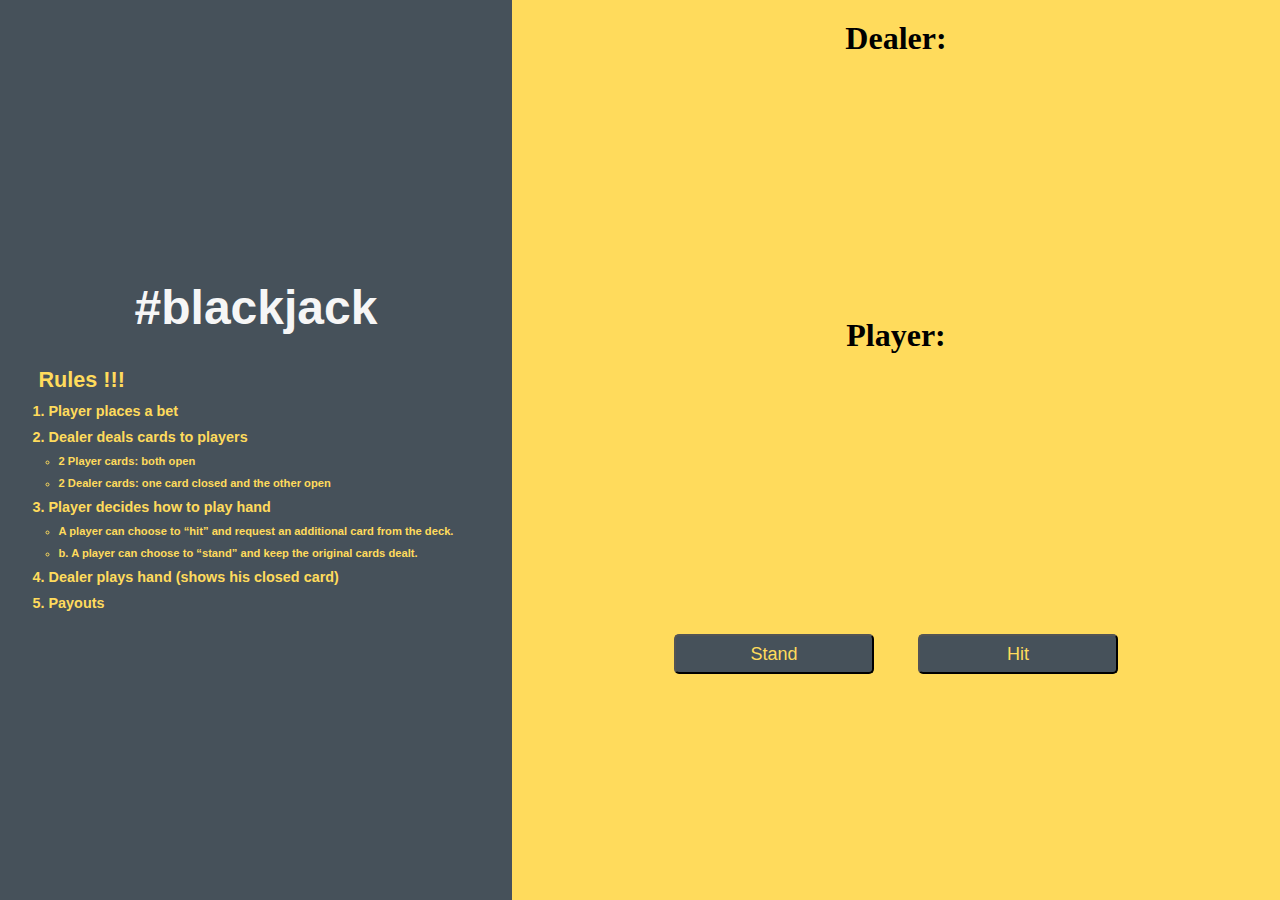
==== index.html @ f8652fcd "step1" ====
<!DOCTYPE html>
<html lang="en">

<head>
    <meta charset="UTF-8">
    <meta http-equiv="X-UA-Compatible" content="IE=edge">
    <meta name="viewport" content="width=device-width, initial-scale=1.0">
    <title>#blackjack</title>
    <link rel="stylesheet" href="./style.css">
    <link rel="stylesheet" href="./cute-alert-master/style.css">
</head>

<body>
    <div class="split left">
        <header class="centered jumbo-text">
            <h1>#blackjack</h1>
            <div class="small-text">
                <h2>Rules !!!</h2>
                <ol>
                    <li>
                        <!-- Rule 1 -->
                        Player places a bet
                    </li>
                    <li>
                        <!-- Rule 2 -->
                        Dealer deals cards to players
                        <ul class="sublist">
                            <li>
                                <!-- sub-rule 1 -->
                                2 Player cards: both open
                            </li>
                            <li> 
                                <!-- sub-rule 2 -->
                                2 Dealer cards: one card closed and the other open
                            </li>
                        </ul>
                    </li>
                    <li>
                        <!-- Rule 3 -->
                        Player decides how to play hand 
                        <ul class="sublist">
                            <li> 
                                <!-- sub-rule 1 -->
                                A player can choose to “hit” and request an additional card from the deck.
                            </li>
                            <li> 
                                <!-- sub-rule 2 -->
                                b. A player can choose to “stand” and keep the original cards dealt.
                            </li>
                        </ul>
                    </li>
                    <li>
                        <!-- Rule 4 -->
                        Dealer plays hand (shows his closed card)

                    </li>
                    <li>
                        <!-- Rule 5 -->
                        Payouts
                    </li>
                </ol>
            </div>
        </header>
        <!--  -->
    </div>
    <!-- <hr> -->
    <div class="split right">
        <div class="board">
            <h1>Dealer:</h1>
            <div id="dealerCards">
                <div id="card1"></div>
                <div id="card2"></div>
            </div>
            <!-- <hr /> -->
            <h1>Player:</h1>
            <div id="playerCards">
                <div id="playerCard1"></div>
                <div id="playerCard2"></div>
                <div id="playerCard3"></div>
                <div id="playerCard4"></div>
            </div>
            <div>
                <button onclick={stand(this)}>Stand</button>
                <button id="deal" onclick={hit(this)}>Hit</button>
            </div>
        </div>
    </div>
    <script src="./cute-alert-master/cute-alert.js"></script>
    <script src="./script.js"></script>
</body>

</html>
---- style.css ----
* {
    margin: 0;
    padding: 0;
    box-sizing: border-box;
}

body {
    min-height: 400px;
    padding: 20px;
    color: #000000;
    font-family: verdana;
}

/* Styling to split the screen */
.split {
    top: 0;
    height: 100%;
    position: fixed;
    overflow-x: hidden;
}

.right {
    right: 0;
    width: 60%;
    background-color: #ffdb5c;
}

.left {
    left: 0;
    width: 40%;
    background-color: #46515a;
}

/* If you want the content centered horizontally and vertically */
.centered {
    display: flex;
    flex-direction: column;
    align-items: center;
    justify-content: center;
    height: 100%;
    gap: 2rem;
  }  

/* Jumbo text for the header Blackjack */
.jumbo-text{
    font-family:sans-serif;
    font-size: 1.5rem;
    font-weight: 700;
    color: #f6f6f6;
}

.small-text{
    font-family:sans-serif;
    font-size: 0.9rem;
    font-weight: 700;
    color: #ffdb5c;
    text-align: left;
}

li{
    margin: 10px;
}

.sublist{
    font-family:sans-serif;
    font-size: 0.7rem;
    font-weight: 700;
    color: #ffdb5c;
    text-align: left;
}

/* Styling for the left side - board */
.board{
    display: flex;
    flex-direction: column;
    justify-content: center;
    align-items: center;
    gap: 10px;
    margin: 20px;
}

/* Styling for the cards */
#dealerCards,
#playerCards {
    font-family:sans-serif;
    min-height: 240px;
}

.card {
    box-sizing: border-box;
    width: 150px;
    height: 214px;
    margin: 10px;
    float: left;
    background-color: white;
    background-image: url('https://www.101computing.net/wp/wp-content/uploads/deck.png');
    background-position-x: 0px;
    background-position-y: center;
    background-repeat: none;
    background-position: middle center;
    border: 1px #555555 solid;
    border-radius: 10px;
    -webkit-box-shadow: 2px 2px 3px 0px #000000;
    box-shadow: 2px 2px 3px 0px #000000;
}


/* Styling for the buttons */
button {
    cursor: pointer;
    width: 200px;
    height: 40px;
    text-align: center;
    margin: 20px;
    border-radius: 5px;
    background-color: #46515a;
    color: #ffdb5c;
    font-size: large;
    font-family: sans-serif;
}
---- cute-alert-master/style.css ----
@import url('https://fonts.googleapis.com/css2?family=Open+Sans:wght@300;400;600;700&display=swap');
@import url('https://fonts.googleapis.com/css2?family=Dosis:wght@800&display=swap');

.alert-wrapper {
  display: flex;
  width: 100%;
  height: 100%;
  align-items: center;
  justify-content: center;
  justify-content: center; /* adjusted to open popup on the right */
  margin: 0px auto;
  padding: 0px auto;
  left: 0 ;
  top: 0;
  overflow: hidden;
  position: fixed;
  background: rgb(0, 0, 0, 0.3);
  z-index: 999999;
}

@keyframes open-frame {
  0% {
    transform: scale(1);
  }
  25% {
    transform: scale(0.95);
  }
  50% {
    transform: scale(0.97);
  }
  75% {
    transform: scale(0.93);
  }
  100% {
    transform: scale(1);
  }
}

.alert-frame {
  background: #fff;
  min-height: 400px;
  width: 300px;
  box-shadow: 5px 5px 10px rgb(0, 0, 0, 0.2);
  border-radius: 10px;
  animation: open-frame 0.3s linear;
  /*margin-right: 7rem;   /* adjusted to open popup on the right */
}

.alert-header {
  display: flex;
  flex-direction: row;
  height: 175px;
  border-top-left-radius: 5px;
  border-top-right-radius: 5px;
}

.alert-img {
  height: 80px;
  position: absolute;
  left: 0;
  right: 0;
  margin-left: auto;
  margin-right: auto;
  /* margin-right: 14rem;  /* adjusted to open popup on the right */
  align-self: center;
}

.alert-close {
  width: 30px;
  height: 30px;
  display: flex;
  align-items: center;
  justify-content: center;
  font-family: 'Dosis', sans-serif;
  font-weight: 700;
  cursor: pointer;
  line-height: 30px;
}

.alert-close-default {
  color: rgb(0, 0, 0, 0.2);
  font-size: 16px;
  transition: color 0.5s;
  margin-left: auto;
  margin-right: 5px;
  margin-top: 5px;
}

.alert-close-circle {
  background: #e4eae7;
  color: #222;
  border-radius: 17.5px;
  margin-top: -15px;
  margin-right: -15px;
  font-size: 12px;
  transition: background 0.5s;
  margin-left: auto;
}

.alert-close-circle:hover {
  background: #fff;
}

.alert-close:hover {
  color: rgb(0, 0, 0, 0.5);
}

.alert-body {
  padding: 30px 30px;
  display: flex;
  flex-direction: column;
  text-align: center;
}

.alert-title {
  font-size: 18px !important;
  font-family: 'Open Sans', sans-serif;
  font-weight: 700;
  font-size: 15px;
  margin-bottom: 35px;
  color: #222;
  align-self: center;
}

.alert-message {
  font-size: 15px !important;
  color: #666;
  font-family: 'Open Sans', sans-serif;
  font-weight: 400;
  font-size: 15px;
  text-align: center;
  margin-bottom: 35px;
  line-height: 1.6;
  align-self: center;
}

.alert-button {
  min-width: 140px;
  height: 35px;
  border-radius: 20px;
  font-family: 'Open Sans', sans-serif;
  font-weight: 400;
  font-size: 15px;
  color: white;
  border: none;
  cursor: pointer;
  transition: background 0.5s;
  padding: 0 15px;
  align-self: center;
  display: inline-flex;
  align-items: center;
  justify-content: center;
}

.alert-button:focus {
  outline: 0;
}

.question-buttons {
  display: flex;
  flex-direction: row;
  justify-content: center;
}

.confirm-button {
  min-width: 100px;
  height: 35px;
  border-radius: 20px;
  font-family: 'Open Sans', sans-serif;
  font-weight: 400;
  font-size: 15px;
  color: white;
  border: none;
  cursor: pointer;
  transition: background 0.5s;
  padding: 0 15px;
  margin-right: 10px;
  display: inline-flex;
  align-items: center;
  justify-content: center;
}

.confirm-button:focus {
  outline: 0;
}

.cancel-button {
  min-width: 100px;
  height: 35px;
  border-radius: 20px;
  font-family: 'Open Sans', sans-serif;
  font-weight: 400;
  font-size: 15px;
  color: white;
  border: none;
  cursor: pointer;
  padding: 0;
  line-height: 1.6;
  transition: background 0.5s;
  padding: 0 15px;
  display: inline-flex;
  align-items: center;
  justify-content: center;
}

.cancel-button:focus {
  outline: 0;
}

@keyframes open-toast {
  0% {
    transform: scaleX(1) scaleY(1);
  }
  20%,
  45% {
    transform: scaleX(1.35) scaleY(0.1);
  }
  65% {
    transform: scaleX(0.8) scaleY(1.7);
  }
  80% {
    transform: scaleX(0.6) scaleY(0.85);
  }
  100% {
    transform: scaleX(1) scaleY(1);
  }
}

.toast-container {
  display: flex;
  flex-direction: column;
  top: 15px;
  right: 15px;
  position: fixed;
  z-index: 999999;
}

.toast-content {
  overflow: hidden;
  border-radius: 5px;
  box-shadow: 0 0 20px rgb(0, 0, 0, 0.2);
  animation: open-toast 0.3s linear;
}

.toast-content + .toast-content {
  margin-top: 10px;
}

.toast-frame {
  padding: 5px 15px;
  display: flex;
  min-width: 100px;
  height: 70px;
  border-top-left-radius: 10px;
  border-top-right-radius: 10px;
  align-items: center;
  flex-wrap: wrap;
}

.toast-body-img {
  height: 40px;
}

.toast-body {
  display: flex;
  align-items: center;
  width: 100%;
}

.toast-body-content {
  display: flex;
  flex-direction: column;
  width: 100%;
}

.toast-title {
  font-size: 16px !important;
  font-family: 'Open Sans', sans-serif;
  font-weight: bold;
  font-size: 15px;
  color: #fff;
  margin-left: 15px;
}

.toast-message {
  font-size: 13px !important;
  font-family: 'Open Sans', sans-serif;
  font-weight: 600;
  font-size: 15px;
  color: #fff;
  margin-left: 15px;
}

.toast-close {
  color: rgb(0, 0, 0, 0.2);
  font-family: 'Dosis', sans-serif;
  font-weight: 700;
  font-size: 16px;
  cursor: pointer;
  transition: color 0.5s;
  margin-left: 25px;
}

@keyframes timer {
  0% {
    width: 100%;
  }
  25% {
    width: 75%;
  }
  50% {
    width: 50%;
  }
  75% {
    width: 25%;
  }
  100% {
    width: 1%;
  }
}

.toast-timer {
  width: 1%;
  height: 5px;
}

.toast-close:hover {
  color: rgb(0, 0, 0, 0.5);
}

.error-bg {
  background: #d85261;
}

.success-bg {
  background: #2dd284;
}

.warning-bg {
  background: #fada5e;
}

.question-bg {
  background: #779ecb;
}

.error-btn:hover {
  background: #e5a4b4;
}

.success-btn:hover {
  background: #6edaa4;
}

.warning-btn:hover {
  background: #fcecae;
}

.info-btn:hover {
  background: #c3e6fb;
}

.question-btn:hover {
  background: #bacee4;
}

.error-timer {
  background: #e5a4b4;
}

.success-timer {
  background: #6edaa4;
}

.warning-timer {
  background: #fcecae;
}

.info-timer {
  background: #c3e6fb;
}

.info-bg {
  background: #88cef7;
}
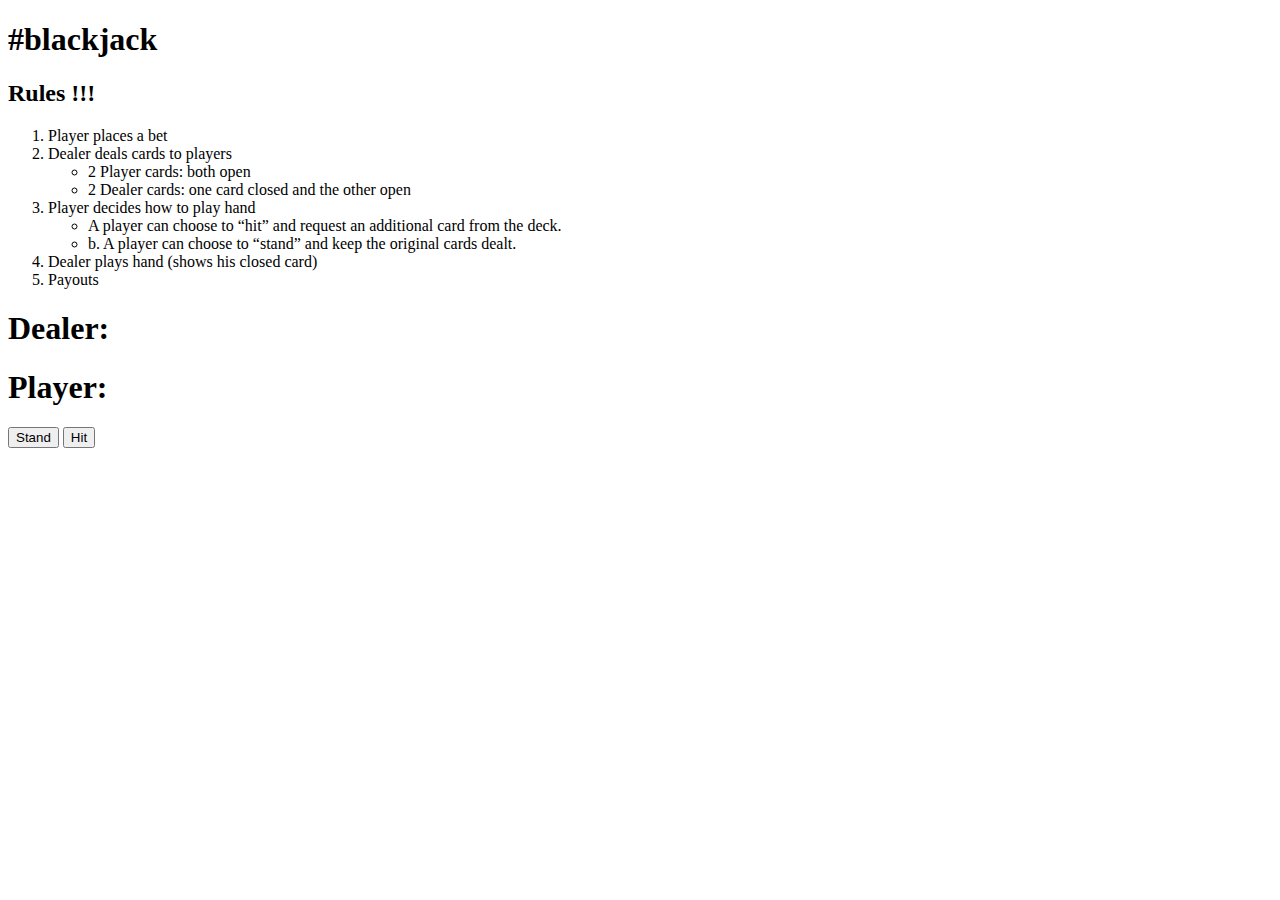
==== commit 0fd0ea97: "Create index.html" ====
--- a/index.html
+++ b/index.html
@@ -85,8 +85,8 @@
             </div>
         </div>
     </div>
-    <script src="./cute-alert-master/cute-alert.js"></script>
-    <script src="./script.js"></script>
+    <script src="./checkpoint-blackjack-game-template/cute-alert-master/cute-alert.js"></script>
+    <script src="./checkpoint-blackjack-game-template/script.js"></script>
 </body>
 
-</html>+</html>
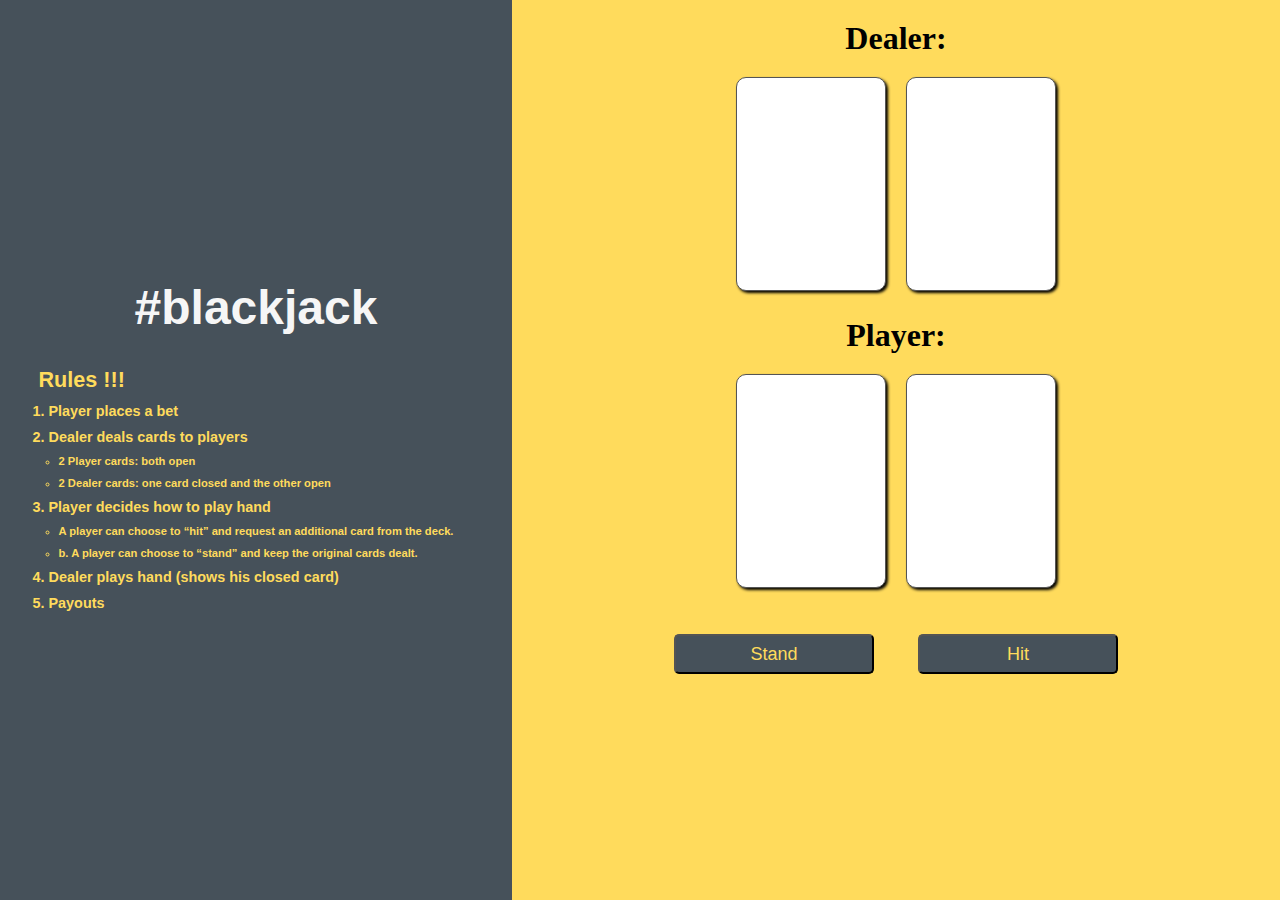
==== commit 58975b88: "Update index.html" ====
--- a/index.html
+++ b/index.html
@@ -6,8 +6,8 @@
     <meta http-equiv="X-UA-Compatible" content="IE=edge">
     <meta name="viewport" content="width=device-width, initial-scale=1.0">
     <title>#blackjack</title>
-    <link rel="stylesheet" href="./style.css">
-    <link rel="stylesheet" href="./cute-alert-master/style.css">
+    <link rel="stylesheet" href="./checkpoint-blackjack-game-template/style.css">
+    <link rel="stylesheet" href="./checkpoint-blackjack-game-template/cute-alert-master/style.css">
 </head>
 
 <body>
--- a/checkpoint-blackjack-game-template/style.css
+++ b/checkpoint-blackjack-game-template/style.css
@@ -0,0 +1,120 @@
+* {
+    margin: 0;
+    padding: 0;
+    box-sizing: border-box;
+}
+
+body {
+    min-height: 400px;
+    padding: 20px;
+    color: #000000;
+    font-family: verdana;
+}
+
+/* Styling to split the screen */
+.split {
+    top: 0;
+    height: 100%;
+    position: fixed;
+    overflow-x: hidden;
+}
+
+.right {
+    right: 0;
+    width: 60%;
+    background-color: #ffdb5c;
+}
+
+.left {
+    left: 0;
+    width: 40%;
+    background-color: #46515a;
+}
+
+/* If you want the content centered horizontally and vertically */
+.centered {
+    display: flex;
+    flex-direction: column;
+    align-items: center;
+    justify-content: center;
+    height: 100%;
+    gap: 2rem;
+  }  
+
+/* Jumbo text for the header Blackjack */
+.jumbo-text{
+    font-family:sans-serif;
+    font-size: 1.5rem;
+    font-weight: 700;
+    color: #f6f6f6;
+}
+
+.small-text{
+    font-family:sans-serif;
+    font-size: 0.9rem;
+    font-weight: 700;
+    color: #ffdb5c;
+    text-align: left;
+}
+
+li{
+    margin: 10px;
+}
+
+.sublist{
+    font-family:sans-serif;
+    font-size: 0.7rem;
+    font-weight: 700;
+    color: #ffdb5c;
+    text-align: left;
+}
+
+/* Styling for the left side - board */
+.board{
+    display: flex;
+    flex-direction: column;
+    justify-content: center;
+    align-items: center;
+    gap: 10px;
+    margin: 20px;
+}
+
+/* Styling for the cards */
+#dealerCards,
+#playerCards {
+    font-family:sans-serif;
+    min-height: 240px;
+}
+
+.card {
+    box-sizing: border-box;
+    width: 150px;
+    height: 214px;
+    margin: 10px;
+    float: left;
+    background-color: white;
+    background-image: url('https://www.101computing.net/wp/wp-content/uploads/deck.png');
+    background-position-x: 0px;
+    background-position-y: center;
+    background-repeat: none;
+    background-position: middle center;
+    border: 1px #555555 solid;
+    border-radius: 10px;
+    -webkit-box-shadow: 2px 2px 3px 0px #000000;
+    box-shadow: 2px 2px 3px 0px #000000;
+}
+
+
+/* Styling for the buttons */
+button {
+    cursor: pointer;
+    width: 200px;
+    height: 40px;
+    text-align: center;
+    margin: 20px;
+    border-radius: 5px;
+    background-color: #46515a;
+    color: #ffdb5c;
+    font-size: large;
+    font-family: sans-serif;
+}--- a/checkpoint-blackjack-game-template/cute-alert-master/style.css
+++ b/checkpoint-blackjack-game-template/cute-alert-master/style.css
@@ -0,0 +1,385 @@
+@import url('https://fonts.googleapis.com/css2?family=Open+Sans:wght@300;400;600;700&display=swap');
+@import url('https://fonts.googleapis.com/css2?family=Dosis:wght@800&display=swap');
+
+.alert-wrapper {
+  display: flex;
+  width: 100%;
+  height: 100%;
+  align-items: center;
+  justify-content: center;
+  justify-content: center; /* adjusted to open popup on the right */
+  margin: 0px auto;
+  padding: 0px auto;
+  left: 0 ;
+  top: 0;
+  overflow: hidden;
+  position: fixed;
+  background: rgb(0, 0, 0, 0.3);
+  z-index: 999999;
+}
+
+@keyframes open-frame {
+  0% {
+    transform: scale(1);
+  }
+  25% {
+    transform: scale(0.95);
+  }
+  50% {
+    transform: scale(0.97);
+  }
+  75% {
+    transform: scale(0.93);
+  }
+  100% {
+    transform: scale(1);
+  }
+}
+
+.alert-frame {
+  background: #fff;
+  min-height: 400px;
+  width: 300px;
+  box-shadow: 5px 5px 10px rgb(0, 0, 0, 0.2);
+  border-radius: 10px;
+  animation: open-frame 0.3s linear;
+  /*margin-right: 7rem;   /* adjusted to open popup on the right */
+}
+
+.alert-header {
+  display: flex;
+  flex-direction: row;
+  height: 175px;
+  border-top-left-radius: 5px;
+  border-top-right-radius: 5px;
+}
+
+.alert-img {
+  height: 80px;
+  position: absolute;
+  left: 0;
+  right: 0;
+  margin-left: auto;
+  margin-right: auto;
+  /* margin-right: 14rem;  /* adjusted to open popup on the right */
+  align-self: center;
+}
+
+.alert-close {
+  width: 30px;
+  height: 30px;
+  display: flex;
+  align-items: center;
+  justify-content: center;
+  font-family: 'Dosis', sans-serif;
+  font-weight: 700;
+  cursor: pointer;
+  line-height: 30px;
+}
+
+.alert-close-default {
+  color: rgb(0, 0, 0, 0.2);
+  font-size: 16px;
+  transition: color 0.5s;
+  margin-left: auto;
+  margin-right: 5px;
+  margin-top: 5px;
+}
+
+.alert-close-circle {
+  background: #e4eae7;
+  color: #222;
+  border-radius: 17.5px;
+  margin-top: -15px;
+  margin-right: -15px;
+  font-size: 12px;
+  transition: background 0.5s;
+  margin-left: auto;
+}
+
+.alert-close-circle:hover {
+  background: #fff;
+}
+
+.alert-close:hover {
+  color: rgb(0, 0, 0, 0.5);
+}
+
+.alert-body {
+  padding: 30px 30px;
+  display: flex;
+  flex-direction: column;
+  text-align: center;
+}
+
+.alert-title {
+  font-size: 18px !important;
+  font-family: 'Open Sans', sans-serif;
+  font-weight: 700;
+  font-size: 15px;
+  margin-bottom: 35px;
+  color: #222;
+  align-self: center;
+}
+
+.alert-message {
+  font-size: 15px !important;
+  color: #666;
+  font-family: 'Open Sans', sans-serif;
+  font-weight: 400;
+  font-size: 15px;
+  text-align: center;
+  margin-bottom: 35px;
+  line-height: 1.6;
+  align-self: center;
+}
+
+.alert-button {
+  min-width: 140px;
+  height: 35px;
+  border-radius: 20px;
+  font-family: 'Open Sans', sans-serif;
+  font-weight: 400;
+  font-size: 15px;
+  color: white;
+  border: none;
+  cursor: pointer;
+  transition: background 0.5s;
+  padding: 0 15px;
+  align-self: center;
+  display: inline-flex;
+  align-items: center;
+  justify-content: center;
+}
+
+.alert-button:focus {
+  outline: 0;
+}
+
+.question-buttons {
+  display: flex;
+  flex-direction: row;
+  justify-content: center;
+}
+
+.confirm-button {
+  min-width: 100px;
+  height: 35px;
+  border-radius: 20px;
+  font-family: 'Open Sans', sans-serif;
+  font-weight: 400;
+  font-size: 15px;
+  color: white;
+  border: none;
+  cursor: pointer;
+  transition: background 0.5s;
+  padding: 0 15px;
+  margin-right: 10px;
+  display: inline-flex;
+  align-items: center;
+  justify-content: center;
+}
+
+.confirm-button:focus {
+  outline: 0;
+}
+
+.cancel-button {
+  min-width: 100px;
+  height: 35px;
+  border-radius: 20px;
+  font-family: 'Open Sans', sans-serif;
+  font-weight: 400;
+  font-size: 15px;
+  color: white;
+  border: none;
+  cursor: pointer;
+  padding: 0;
+  line-height: 1.6;
+  transition: background 0.5s;
+  padding: 0 15px;
+  display: inline-flex;
+  align-items: center;
+  justify-content: center;
+}
+
+.cancel-button:focus {
+  outline: 0;
+}
+
+@keyframes open-toast {
+  0% {
+    transform: scaleX(1) scaleY(1);
+  }
+  20%,
+  45% {
+    transform: scaleX(1.35) scaleY(0.1);
+  }
+  65% {
+    transform: scaleX(0.8) scaleY(1.7);
+  }
+  80% {
+    transform: scaleX(0.6) scaleY(0.85);
+  }
+  100% {
+    transform: scaleX(1) scaleY(1);
+  }
+}
+
+.toast-container {
+  display: flex;
+  flex-direction: column;
+  top: 15px;
+  right: 15px;
+  position: fixed;
+  z-index: 999999;
+}
+
+.toast-content {
+  overflow: hidden;
+  border-radius: 5px;
+  box-shadow: 0 0 20px rgb(0, 0, 0, 0.2);
+  animation: open-toast 0.3s linear;
+}
+
+.toast-content + .toast-content {
+  margin-top: 10px;
+}
+
+.toast-frame {
+  padding: 5px 15px;
+  display: flex;
+  min-width: 100px;
+  height: 70px;
+  border-top-left-radius: 10px;
+  border-top-right-radius: 10px;
+  align-items: center;
+  flex-wrap: wrap;
+}
+
+.toast-body-img {
+  height: 40px;
+}
+
+.toast-body {
+  display: flex;
+  align-items: center;
+  width: 100%;
+}
+
+.toast-body-content {
+  display: flex;
+  flex-direction: column;
+  width: 100%;
+}
+
+.toast-title {
+  font-size: 16px !important;
+  font-family: 'Open Sans', sans-serif;
+  font-weight: bold;
+  font-size: 15px;
+  color: #fff;
+  margin-left: 15px;
+}
+
+.toast-message {
+  font-size: 13px !important;
+  font-family: 'Open Sans', sans-serif;
+  font-weight: 600;
+  font-size: 15px;
+  color: #fff;
+  margin-left: 15px;
+}
+
+.toast-close {
+  color: rgb(0, 0, 0, 0.2);
+  font-family: 'Dosis', sans-serif;
+  font-weight: 700;
+  font-size: 16px;
+  cursor: pointer;
+  transition: color 0.5s;
+  margin-left: 25px;
+}
+
+@keyframes timer {
+  0% {
+    width: 100%;
+  }
+  25% {
+    width: 75%;
+  }
+  50% {
+    width: 50%;
+  }
+  75% {
+    width: 25%;
+  }
+  100% {
+    width: 1%;
+  }
+}
+
+.toast-timer {
+  width: 1%;
+  height: 5px;
+}
+
+.toast-close:hover {
+  color: rgb(0, 0, 0, 0.5);
+}
+
+.error-bg {
+  background: #d85261;
+}
+
+.success-bg {
+  background: #2dd284;
+}
+
+.warning-bg {
+  background: #fada5e;
+}
+
+.question-bg {
+  background: #779ecb;
+}
+
+.error-btn:hover {
+  background: #e5a4b4;
+}
+
+.success-btn:hover {
+  background: #6edaa4;
+}
+
+.warning-btn:hover {
+  background: #fcecae;
+}
+
+.info-btn:hover {
+  background: #c3e6fb;
+}
+
+.question-btn:hover {
+  background: #bacee4;
+}
+
+.error-timer {
+  background: #e5a4b4;
+}
+
+.success-timer {
+  background: #6edaa4;
+}
+
+.warning-timer {
+  background: #fcecae;
+}
+
+.info-timer {
+  background: #c3e6fb;
+}
+
+.info-bg {
+  background: #88cef7;
+}
